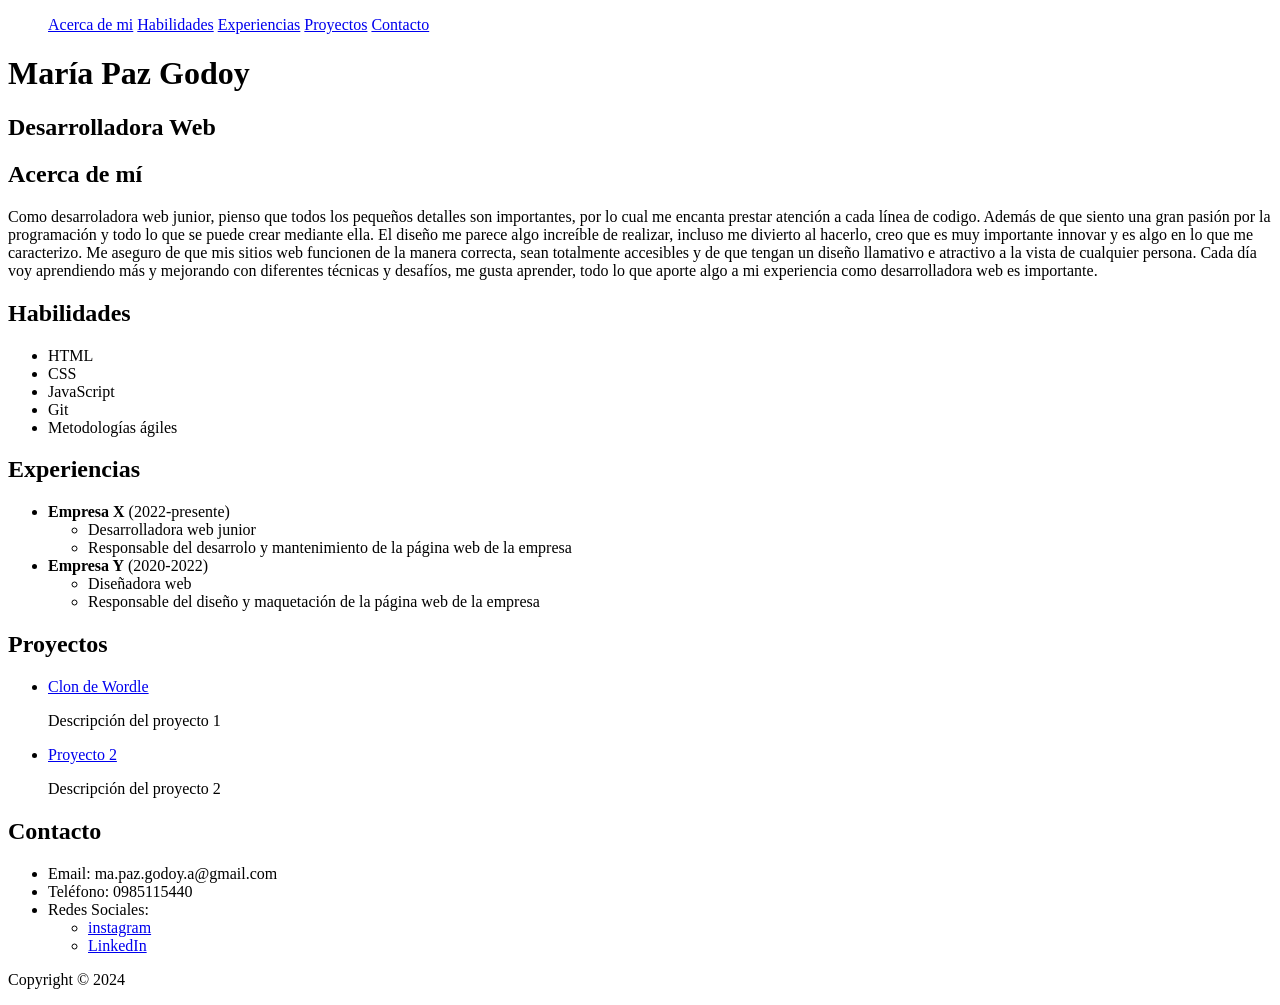
==== index.html @ a4d329ca "pacigo.github.io" ====
<!DOCTYPE html>
<html>
    <head>
       <title>Mi portfolio Personal</title> 

    </head>
    <body>
        <header>
            <nav>
                <ul>
                    <a href="#Acerca-de-mi">Acerca de mi</a>
                    <a href="#Habilidades">Habilidades</a>
                    <a href="#Experiencias">Experiencias</a>
                    <a href="#Proyectos">Proyectos</a>
                    <a href="#Contacto">Contacto</a>
                </ul>
            </nav>
            <h1>María Paz Godoy</h1>
            <h2>Desarrolladora Web</h2>
        </header>

        <main>
            <section id="Acerca-de-mi">
                <h2>Acerca de mí</h2>
                <p> Como desarroladora web junior, pienso que todos los pequeños detalles 
                    son importantes, por lo cual me encanta prestar atención a cada línea 
                    de codigo. Además de que siento una gran pasión por la programación y 
                    todo lo que se puede crear mediante ella. El diseño me parece algo 
                    increíble de realizar, incluso me divierto al hacerlo, creo que es muy 
                    importante innovar y es algo en lo que me caracterizo. Me aseguro de que 
                    mis sitios web funcionen de la manera correcta, sean totalmente accesibles 
                    y de que tengan un diseño llamativo e atractivo a la vista de cualquier 
                    persona. Cada día voy aprendiendo más y mejorando con diferentes técnicas y
                    desafíos, me gusta aprender, todo lo que aporte algo a mi experiencia como
                    desarrolladora web es importante. 
                </p>
            </section>
            
            <section id="Habilidades">
                <h2>Habilidades</h2>
                <ul>
                    <li>HTML</li>
                    <li>CSS</li> 
                    <li>JavaScript</li>
                    <li>Git</li>
                    <li>Metodologías ágiles</li>
                </ul>
            </section>

            <section id="Experiencias">
                <h2>Experiencias</h2>
                <ul>
                    <li>
                       <b>Empresa X</b> (2022-presente)
                        <ul>
                            <li>Desarrolladora web junior</li>
                            <li>
                                Responsable del desarrolo y mantenimiento de la página web de la 
                                empresa
                            </li>
                        </ul>
                    </li>
                    <li>
                        <strong>Empresa Y</strong> (2020-2022)
                        <ul>
                            <LI>Diseñadora web</LI>
                            <li>
                                Responsable del diseño y maquetación de la página web de la empresa
                            </li>
                        </ul>
                    </li>
                </ul>
            </section>

            <section id="Proyectos">
                <h2>Proyectos</h2>
                <ul>
                    <li>
                        <a href="https://wordleespanol.org/" target="_blank">Clon de Wordle</a>
                        <p>Descripción del proyecto 1</p>
                    </li>
                    <li>
                        <a href="https://wordleespanol.org/" target="_blank">Proyecto 2</a>
                        <p>Descripción del proyecto 2</p>
                    </li>
                </ul>
            </section>

            <section id="Contacto">
                <h2>Contacto</h2>
                <ul>
                    <li>Email: ma.paz.godoy.a@gmail.com</li>
                    <li>Teléfono: 0985115440</li>
                    <li>Redes Sociales:
                        <ul>
                            <li>
                                <a href="https://www.instagram.com/paci_godoy" target="_blank">instagram</a>
                            </li>
                            <li>
                                <a href="https://www.linkedin.com/in/mar%C3%ADa-paz-godoy-ar%C3%A9valos-339959303/" target="_blank">LinkedIn</a>
                            </li>
                        </ul>
                    </li>
                </ul>
            </section>
        </main>

        <footer>
            <p>Copyright &copy; 2024</p>
        </footer>
    </body>
</html>
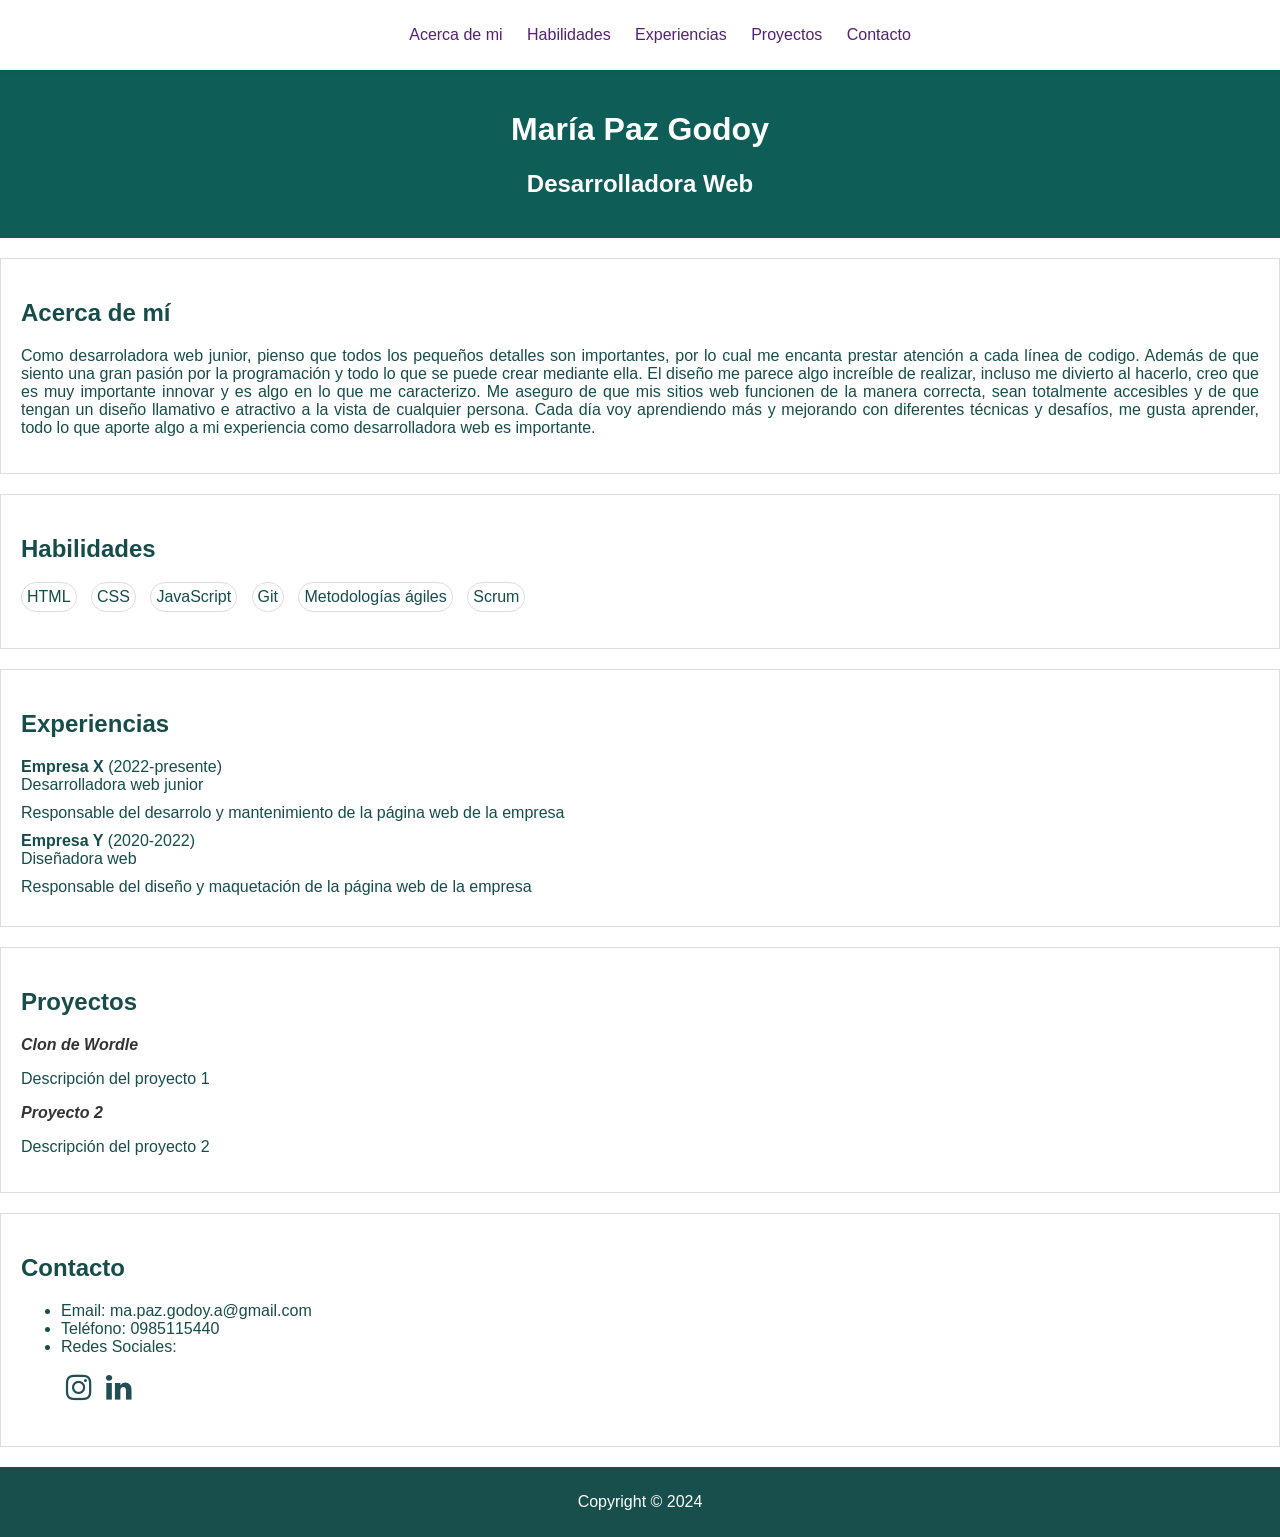
==== commit 05de8b3a: "tutorial CSS" ====
--- a/index.html
+++ b/index.html
@@ -1,112 +1,116 @@
-<!DOCTYPE html>
-<html>
-    <head>
-       <title>Mi portfolio Personal</title> 
-
-    </head>
-    <body>
-        <header>
-            <nav>
-                <ul>
-                    <a href="#Acerca-de-mi">Acerca de mi</a>
-                    <a href="#Habilidades">Habilidades</a>
-                    <a href="#Experiencias">Experiencias</a>
-                    <a href="#Proyectos">Proyectos</a>
-                    <a href="#Contacto">Contacto</a>
-                </ul>
-            </nav>
-            <h1>María Paz Godoy</h1>
-            <h2>Desarrolladora Web</h2>
-        </header>
-
-        <main>
-            <section id="Acerca-de-mi">
-                <h2>Acerca de mí</h2>
-                <p> Como desarroladora web junior, pienso que todos los pequeños detalles 
-                    son importantes, por lo cual me encanta prestar atención a cada línea 
-                    de codigo. Además de que siento una gran pasión por la programación y 
-                    todo lo que se puede crear mediante ella. El diseño me parece algo 
-                    increíble de realizar, incluso me divierto al hacerlo, creo que es muy 
-                    importante innovar y es algo en lo que me caracterizo. Me aseguro de que 
-                    mis sitios web funcionen de la manera correcta, sean totalmente accesibles 
-                    y de que tengan un diseño llamativo e atractivo a la vista de cualquier 
-                    persona. Cada día voy aprendiendo más y mejorando con diferentes técnicas y
-                    desafíos, me gusta aprender, todo lo que aporte algo a mi experiencia como
-                    desarrolladora web es importante. 
-                </p>
-            </section>
-            
-            <section id="Habilidades">
-                <h2>Habilidades</h2>
-                <ul>
-                    <li>HTML</li>
-                    <li>CSS</li> 
-                    <li>JavaScript</li>
-                    <li>Git</li>
-                    <li>Metodologías ágiles</li>
-                </ul>
-            </section>
-
-            <section id="Experiencias">
-                <h2>Experiencias</h2>
-                <ul>
-                    <li>
-                       <b>Empresa X</b> (2022-presente)
-                        <ul>
-                            <li>Desarrolladora web junior</li>
-                            <li>
-                                Responsable del desarrolo y mantenimiento de la página web de la 
-                                empresa
-                            </li>
-                        </ul>
-                    </li>
-                    <li>
-                        <strong>Empresa Y</strong> (2020-2022)
-                        <ul>
-                            <LI>Diseñadora web</LI>
-                            <li>
-                                Responsable del diseño y maquetación de la página web de la empresa
-                            </li>
-                        </ul>
-                    </li>
-                </ul>
-            </section>
-
-            <section id="Proyectos">
-                <h2>Proyectos</h2>
-                <ul>
-                    <li>
-                        <a href="https://wordleespanol.org/" target="_blank">Clon de Wordle</a>
-                        <p>Descripción del proyecto 1</p>
-                    </li>
-                    <li>
-                        <a href="https://wordleespanol.org/" target="_blank">Proyecto 2</a>
-                        <p>Descripción del proyecto 2</p>
-                    </li>
-                </ul>
-            </section>
-
-            <section id="Contacto">
-                <h2>Contacto</h2>
-                <ul>
-                    <li>Email: ma.paz.godoy.a@gmail.com</li>
-                    <li>Teléfono: 0985115440</li>
-                    <li>Redes Sociales:
-                        <ul>
-                            <li>
-                                <a href="https://www.instagram.com/paci_godoy" target="_blank">instagram</a>
-                            </li>
-                            <li>
-                                <a href="https://www.linkedin.com/in/mar%C3%ADa-paz-godoy-ar%C3%A9valos-339959303/" target="_blank">LinkedIn</a>
-                            </li>
-                        </ul>
-                    </li>
-                </ul>
-            </section>
-        </main>
-
-        <footer>
-            <p>Copyright &copy; 2024</p>
-        </footer>
-    </body>
-</html>
+<!DOCTYPE html>
+<html>
+    <head>
+       <title>Mi portfolio Personal</title> 
+       <link rel="stylesheet" href="./style.css" />  
+       <link rel="stylesheet" href="https://cdnjs.cloudflare.com/ajax/libs/font-awesome/4.7.0/css/font-awesome.min.css"/>
+    </head>
+
+    <body>
+        <header>
+            <nav>
+                <ul>
+                    <a href="#Acerca-de-mi" class="menu-item">Acerca de mi</a>
+                    <a href="#Habilidades" class="menu-item">Habilidades</a>
+                    <a href="#Experiencias" class="menu-item">Experiencias</a>
+                    <a href="#Proyectos" class="menu-item">Proyectos</a>
+                    <a href="#Contacto" class="menu-item">Contacto</a>
+                </ul>
+            </nav>
+            <h1>María Paz Godoy</h1>
+            <h2>Desarrolladora Web</h2>
+        </header>
+
+         <main>
+            <section id="Acerca-de-mi">
+                <h2>Acerca de mí</h2>
+                <p> 
+                    Como desarroladora web junior, pienso que todos los pequeños detalles 
+                    son importantes, por lo cual me encanta prestar atención a cada línea 
+                    de codigo. Además de que siento una gran pasión por la programación y 
+                    todo lo que se puede crear mediante ella. El diseño me parece algo 
+                    increíble de realizar, incluso me divierto al hacerlo, creo que es muy 
+                    importante innovar y es algo en lo que me caracterizo. Me aseguro de que 
+                    mis sitios web funcionen de la manera correcta, sean totalmente accesibles 
+                    y de que tengan un diseño llamativo e atractivo a la vista de cualquier 
+                    persona. Cada día voy aprendiendo más y mejorando con diferentes técnicas y
+                    desafíos, me gusta aprender, todo lo que aporte algo a mi experiencia como
+                    desarrolladora web es importante. 
+                </p>
+            </section>
+            
+            <section id="Habilidades">
+                <h2>Habilidades</h2>
+                <ul>
+                    <li>HTML</li>
+                    <li>CSS</li> 
+                    <li>JavaScript</li>
+                    <li>Git</li>
+                    <li>Metodologías ágiles</li>
+                    <li>Scrum</li>
+                </ul>
+            </section>
+
+            <section id="Experiencias">
+                <h2>Experiencias</h2>
+                <ul>
+                    <li>
+                       <b>Empresa X</b> (2022-presente)
+                        <ul>
+                            <li>Desarrolladora web junior</li>
+                            <li>
+                                Responsable del desarrolo y mantenimiento de la página web de la 
+                                empresa
+                            </li>
+                        </ul>
+                    </li>
+                    <li>
+                        <strong>Empresa Y</strong> (2020-2022)
+                        <ul>
+                            <LI>Diseñadora web</LI>
+                            <li>
+                                Responsable del diseño y maquetación de la página web de la empresa
+                            </li>
+                        </ul>
+                    </li>
+                </ul>
+            </section>
+
+            <section id="Proyectos">
+                <h2>Proyectos</h2>
+                <ul>
+                    <li>
+                        <a href="https://wordleespanol.org/" target="_blank">Clon de Wordle</a>
+                        <p>Descripción del proyecto 1</p>
+                    </li>
+                    <li>
+                        <a href="https://wordleespanol.org/" target="_blank">Proyecto 2</a>
+                        <p>Descripción del proyecto 2</p>
+                    </li>
+                </ul>
+            </section>
+
+            <section id="Contacto">
+                <h2>Contacto</h2>
+                <ul>
+                    <li>Email: ma.paz.godoy.a@gmail.com</li>
+                    <li>Teléfono: 0985115440</li>
+                    <li>Redes Sociales:
+                        <ul id="sociales">
+                            <li>
+                                <a href="https://www.instagram.com/paci_godoy" target="_blank" class="fa fa-instagram"></a>
+                            </li>
+                            <li>
+                                <a href="https://www.linkedin.com/in/mar%C3%ADa-paz-godoy-ar%C3%A9valos-339959303/" target="_blank" class="fa fa-linkedin"></a>
+                            </li>
+                        </ul>
+                    </li>
+                </ul>
+            </section>
+        </main>
+
+        <footer>
+            <p>Copyright &copy; 2024</p>
+        </footer>
+    </body>
+</html>
--- a/style.css
+++ b/style.css
@@ -0,0 +1,115 @@
+
+body {
+    font-family: Arial, Helvetica, sans-serif;
+    margin: 0;
+    color: rgb(22, 77, 75);
+    padding-top: 70px;
+}
+
+nav {
+    position: fixed;
+    top: 0;
+    left: 0;
+    width: 100%;
+    background-color: white;
+    box-shadow: 0 0 5px rgba(0, 0, 0, 0.1);
+    text-align: center;
+}
+
+.menu-item {
+    color: rgb(84, 32, 114);
+    padding: 10px;
+    text-decoration: none;
+    display: inline-block;
+    border-radius: 20px;
+}
+
+.menu-item:hover {
+    background-color: #ddd;
+    transition: all 0.4s ease-in-out;
+}
+
+header {
+    background-color: #0e5e57;
+    color: #fff;
+    text-align: center;
+    padding: 20px;
+    margin-bottom: 20px;
+  }
+
+  section {
+    padding: 20px;
+    border: 1px solid #ddd;
+    margin-bottom: 20px;
+  }
+
+  #Acerca-de-mi {
+    text-align: justify;
+  }
+
+#Habilidades ul {
+    list-style: none;
+    padding: 0;
+}
+
+#Habilidades li {
+    display: inline-block;
+    padding: 5px;
+    border: 1px solid #ddd;
+    border-radius: 20px;
+    margin-right: 10px;
+}
+
+#Experiencias ul {
+    list-style: none;
+    padding: 0;
+    margin: 0;
+}
+
+#Experiencias ul li {
+    margin-bottom: 10px;
+}
+
+#Proyectos ul {
+    list-style: none;
+    padding: 0;
+    margin: 0;
+  }
+
+  #Proyectos a {
+    font-weight: bold;
+    font-style: italic;
+    text-decoration: none;
+    color: #333;
+  }
+
+  #Proyectos a:hover {
+    text-decoration: underline;
+  }
+
+  #sociales {
+    list-style: none;
+    padding: 0;
+    margin-top: 10px;
+  }
+
+  #sociales li {
+    list-style: none;
+    display: inline-block;
+    padding: 5px;
+    font-size: 30px;
+  }
+
+  .fa {
+    color: #204e56;
+    text-decoration: none;
+    margin-left: 0px;
+  }
+
+  footer {
+    background-color: #184e4c;
+    color: #fff;
+    text-align: center;
+    padding: 10px;
+  }
+  
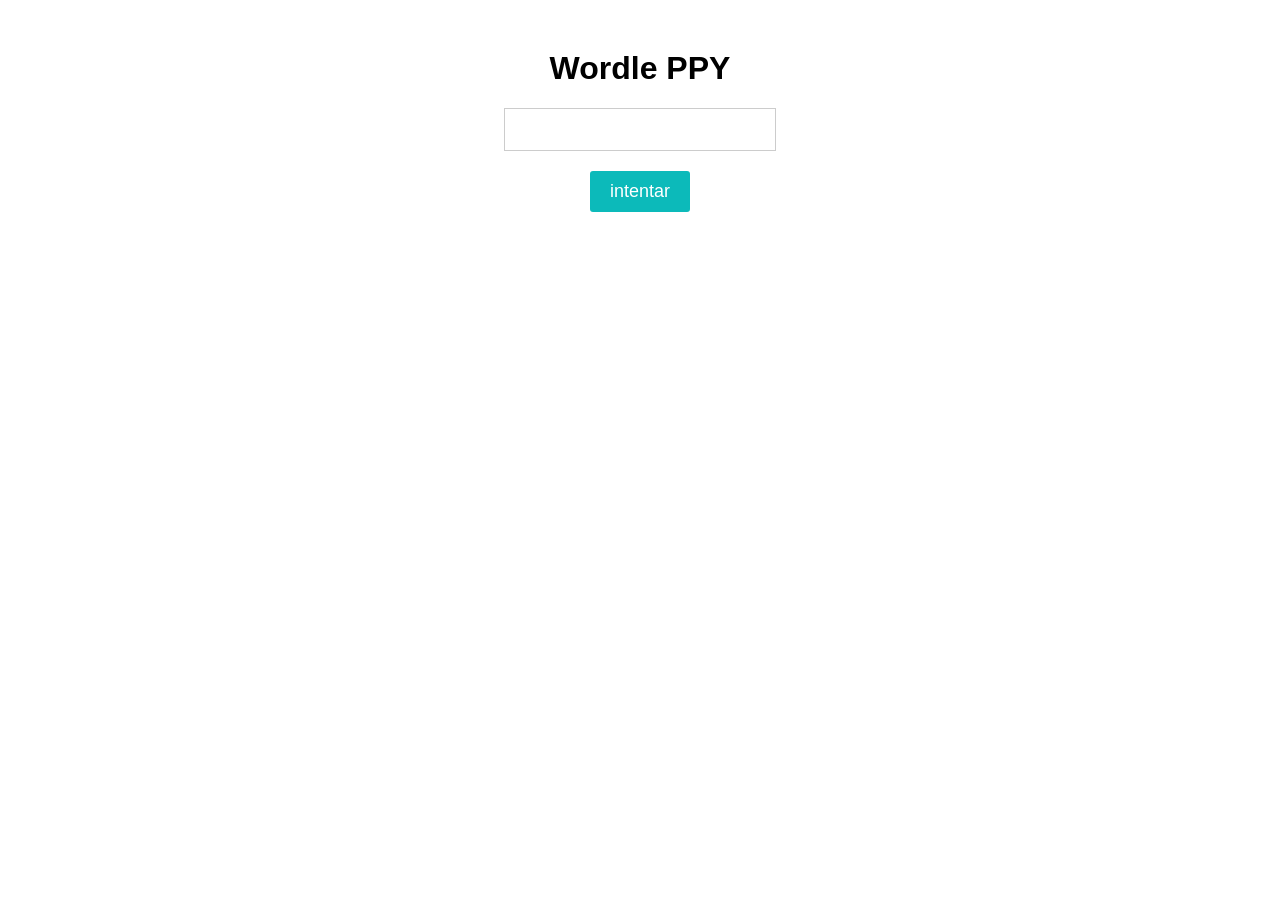
==== commit 3c8be0f9: "vectores en wordle" ====
--- a/index.html
+++ b/index.html
@@ -1,116 +1,17 @@
 <!DOCTYPE html>
 <html>
     <head>
-       <title>Mi portfolio Personal</title> 
-       <link rel="stylesheet" href="./style.css" />  
-       <link rel="stylesheet" href="https://cdnjs.cloudflare.com/ajax/libs/font-awesome/4.7.0/css/font-awesome.min.css"/>
+        <title>wordle PPY</title>
+        <link rel="stylesheet" href="style.css"/>
+        <script src="script.js" defer></script>
+        <meta http-equiv="Content-Type" content="text/html;" charset="UTF-8" />
+        <!-- <script src="tarea.js" defer><script> -->
     </head>
-
     <body>
-        <header>
-            <nav>
-                <ul>
-                    <a href="#Acerca-de-mi" class="menu-item">Acerca de mi</a>
-                    <a href="#Habilidades" class="menu-item">Habilidades</a>
-                    <a href="#Experiencias" class="menu-item">Experiencias</a>
-                    <a href="#Proyectos" class="menu-item">Proyectos</a>
-                    <a href="#Contacto" class="menu-item">Contacto</a>
-                </ul>
-            </nav>
-            <h1>María Paz Godoy</h1>
-            <h2>Desarrolladora Web</h2>
-        </header>
-
-         <main>
-            <section id="Acerca-de-mi">
-                <h2>Acerca de mí</h2>
-                <p> 
-                    Como desarroladora web junior, pienso que todos los pequeños detalles 
-                    son importantes, por lo cual me encanta prestar atención a cada línea 
-                    de codigo. Además de que siento una gran pasión por la programación y 
-                    todo lo que se puede crear mediante ella. El diseño me parece algo 
-                    increíble de realizar, incluso me divierto al hacerlo, creo que es muy 
-                    importante innovar y es algo en lo que me caracterizo. Me aseguro de que 
-                    mis sitios web funcionen de la manera correcta, sean totalmente accesibles 
-                    y de que tengan un diseño llamativo e atractivo a la vista de cualquier 
-                    persona. Cada día voy aprendiendo más y mejorando con diferentes técnicas y
-                    desafíos, me gusta aprender, todo lo que aporte algo a mi experiencia como
-                    desarrolladora web es importante. 
-                </p>
-            </section>
-            
-            <section id="Habilidades">
-                <h2>Habilidades</h2>
-                <ul>
-                    <li>HTML</li>
-                    <li>CSS</li> 
-                    <li>JavaScript</li>
-                    <li>Git</li>
-                    <li>Metodologías ágiles</li>
-                    <li>Scrum</li>
-                </ul>
-            </section>
-
-            <section id="Experiencias">
-                <h2>Experiencias</h2>
-                <ul>
-                    <li>
-                       <b>Empresa X</b> (2022-presente)
-                        <ul>
-                            <li>Desarrolladora web junior</li>
-                            <li>
-                                Responsable del desarrolo y mantenimiento de la página web de la 
-                                empresa
-                            </li>
-                        </ul>
-                    </li>
-                    <li>
-                        <strong>Empresa Y</strong> (2020-2022)
-                        <ul>
-                            <LI>Diseñadora web</LI>
-                            <li>
-                                Responsable del diseño y maquetación de la página web de la empresa
-                            </li>
-                        </ul>
-                    </li>
-                </ul>
-            </section>
-
-            <section id="Proyectos">
-                <h2>Proyectos</h2>
-                <ul>
-                    <li>
-                        <a href="https://wordleespanol.org/" target="_blank">Clon de Wordle</a>
-                        <p>Descripción del proyecto 1</p>
-                    </li>
-                    <li>
-                        <a href="https://wordleespanol.org/" target="_blank">Proyecto 2</a>
-                        <p>Descripción del proyecto 2</p>
-                    </li>
-                </ul>
-            </section>
-
-            <section id="Contacto">
-                <h2>Contacto</h2>
-                <ul>
-                    <li>Email: ma.paz.godoy.a@gmail.com</li>
-                    <li>Teléfono: 0985115440</li>
-                    <li>Redes Sociales:
-                        <ul id="sociales">
-                            <li>
-                                <a href="https://www.instagram.com/paci_godoy" target="_blank" class="fa fa-instagram"></a>
-                            </li>
-                            <li>
-                                <a href="https://www.linkedin.com/in/mar%C3%ADa-paz-godoy-ar%C3%A9valos-339959303/" target="_blank" class="fa fa-linkedin"></a>
-                            </li>
-                        </ul>
-                    </li>
-                </ul>
-            </section>
-        </main>
-
-        <footer>
-            <p>Copyright &copy; 2024</p>
-        </footer>
+        <h1>Wordle PPY</h1>
+        <input type="text" id="guess-input" />
+        <button id="guess-button">intentar</button>
+        <div id="grid"></div>
+        <p id="guesses"></p>
     </body>
 </html>
--- a/style.css
+++ b/style.css
@@ -1,115 +1,49 @@
-
 body {
-    font-family: Arial, Helvetica, sans-serif;
-    margin: 0;
-    color: rgb(22, 77, 75);
-    padding-top: 70px;
-}
-
-nav {
-    position: fixed;
-    top: 0;
-    left: 0;
-    width: 100%;
-    background-color: white;
-    box-shadow: 0 0 5px rgba(0, 0, 0, 0.1);
+    font-family: Arial, sans-serif;
+  }
+     
+  h1 {
     text-align: center;
-}
-
-.menu-item {
-    color: rgb(84, 32, 114);
+    margin-top: 50px;
+  }
+     
+  #guess-input {
+    display: block;
+    margin: 0 auto 20px;
     padding: 10px;
-    text-decoration: none;
-    display: inline-block;
-    border-radius: 20px;
-}
-
-.menu-item:hover {
-    background-color: #ddd;
-    transition: all 0.4s ease-in-out;
-}
-
-header {
-    background-color: #0e5e57;
+    font-size: 18px;
+    width: 250px;
+    border: 1px solid #ccc;
+  }
+     
+  #guess-button {
+    display: block;
+    margin: 0 auto;
+    padding: 10px 20px;
+    font-size: 18px;
+    background-color: #0CBABA;
     color: #fff;
-    text-align: center;
-    padding: 20px;
-    margin-bottom: 20px;
+    border: none;
+    border-radius: 3px;
   }
-
-  section {
-    padding: 20px;
-    border: 1px solid #ddd;
-    margin-bottom: 20px;
+     
+  button:active {
+      transform: scale(0.95);
   }
-
-  #Acerca-de-mi {
-    text-align: justify;
+     
+  .letter {
+      border: 1px solid black;
+      padding: 3px;
+      margin: 3px;
+      min-width: 20px;
+      text-align: center;
+      display: inline-block
   }
-
-#Habilidades ul {
-    list-style: none;
-    padding: 0;
-}
-
-#Habilidades li {
-    display: inline-block;
-    padding: 5px;
-    border: 1px solid #ddd;
-    border-radius: 20px;
-    margin-right: 10px;
-}
-
-#Experiencias ul {
-    list-style: none;
-    padding: 0;
-    margin: 0;
-}
-
-#Experiencias ul li {
-    margin-bottom: 10px;
-}
-
-#Proyectos ul {
-    list-style: none;
-    padding: 0;
-    margin: 0;
+     
+  .row{
+      margin-bottom: 10px;
   }
-
-  #Proyectos a {
-    font-weight: bold;
-    font-style: italic;
-    text-decoration: none;
-    color: #333;
+     
+  .input-area{
+      margin: 30px;
   }
-
-  #Proyectos a:hover {
-    text-decoration: underline;
-  }
-
-  #sociales {
-    list-style: none;
-    padding: 0;
-    margin-top: 10px;
-  }
-
-  #sociales li {
-    list-style: none;
-    display: inline-block;
-    padding: 5px;
-    font-size: 30px;
-  }
-
-  .fa {
-    color: #204e56;
-    text-decoration: none;
-    margin-left: 0px;
-  }
-
-  footer {
-    background-color: #184e4c;
-    color: #fff;
-    text-align: center;
-    padding: 10px;
-  }
-  
